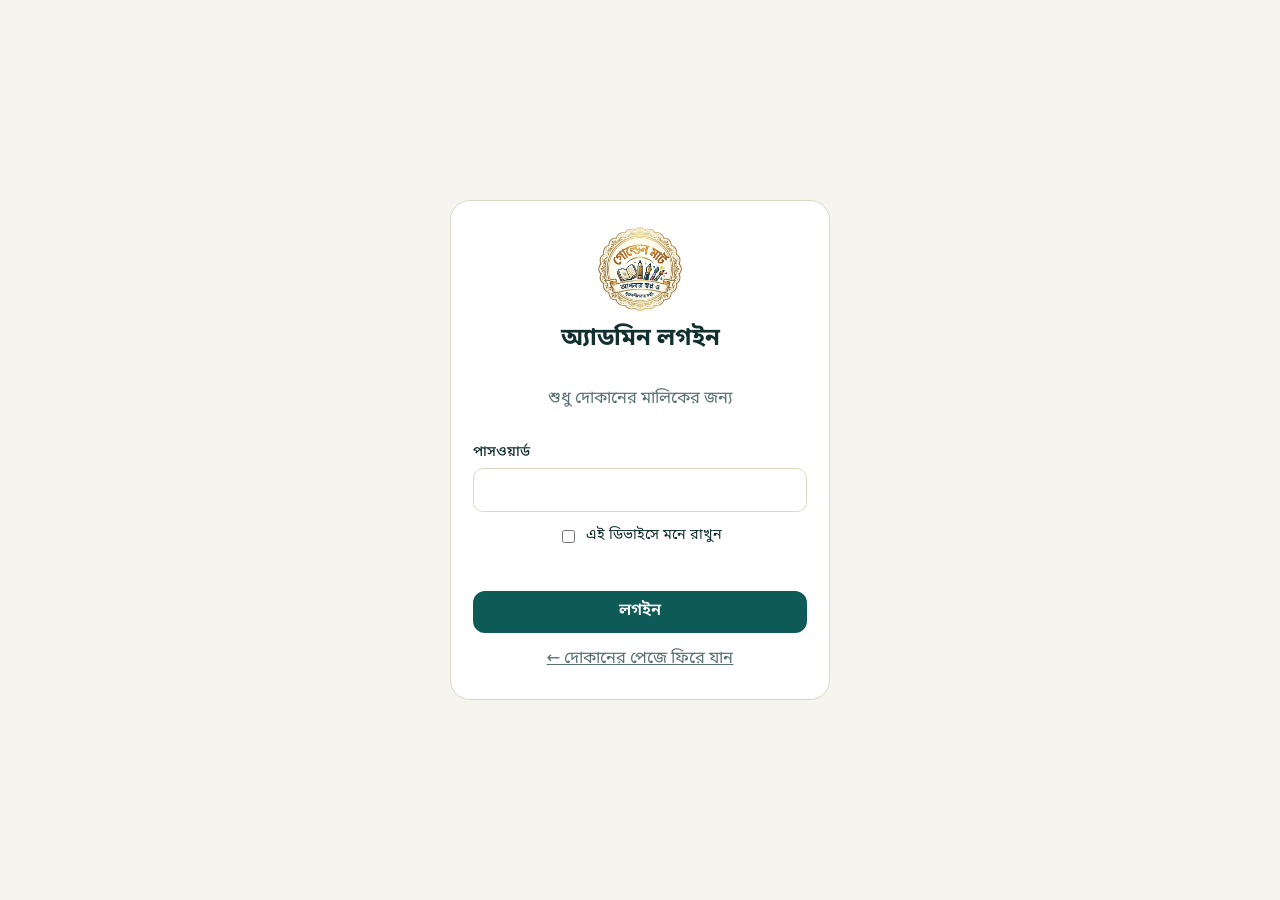
==== admin.html @ 74edad92 "Add files via upload" ====
<!doctype html>
<html lang="bn">
<head>
<meta charset="utf-8">
<meta name="viewport" content="width=device-width,initial-scale=1,viewport-fit=cover">
<meta name="claude:viewport-fit-sides" content="cover">
<meta name="robots" content="noindex,nofollow">
<title>গোল্ডেন মার্ট অ্যাডমিন</title>
<link rel="icon" href="icon-192.png">
<link rel="apple-touch-icon" href="apple-touch-icon.png">
<link rel="manifest" href="manifest-admin.webmanifest">
<meta name="theme-color" content="#0e5a57">
<meta name="mobile-web-app-capable" content="yes">
<meta name="apple-mobile-web-app-capable" content="yes">
<meta name="apple-mobile-web-app-title" content="GM Admin">
<link rel="stylesheet" href="https://fonts.googleapis.com/css2?family=Noto+Sans+Bengali:wght@400;500;600;700;800&display=swap">
<link rel="stylesheet" href="theme.css">
<link rel="stylesheet" href="admin.css">
</head>
<body class="admin">

<section id="login" class="login" hidden>
  <form id="lf" class="lbox" novalidate>
    <img src="logo.png" alt="" width="84" height="84">
    <h1>অ্যাডমিন লগইন</h1>
    <p class="muted" id="lsub">শুধু দোকানের মালিকের জন্য</p>
    <label class="field" for="lpw">পাসওয়ার্ড<input id="lpw" type="password" autocomplete="current-password"></label>
    <label class="chk"><input type="checkbox" id="lrem"> এই ডিভাইসে মনে রাখুন</label>
    <div class="err" id="lerr" role="alert"></div>
    <button class="btn" type="submit" id="lbtn">লগইন</button>
    <a class="muted" href="index.html">← দোকানের পেজে ফিরে যান</a>
  </form>
</section>

<div id="app" hidden>
  <aside class="side noprint">
    <div class="sbrand"><img src="logo.png" alt=""><div><b id="sName">গোল্ডেন মার্ট</b><small>অ্যাডমিন প্যানেল</small></div></div>
    <nav id="nav" aria-label="মেনু"></nav>
    <div class="sfoot">
      <button type="button" id="installBtn" hidden>অ্যাপ ইনস্টল করুন</button>
      <a href="index.html" target="_blank" rel="noopener">দোকান দেখুন ↗</a>
      <button type="button" data-act="logout">লগআউট</button>
    </div>
  </aside>
  <main>
    <div class="demo noprint" id="demo" hidden>ডেমো মোড: ডেটা শুধু এই ব্রাউজারে আছে। Google Sheet যুক্ত করতে README দেখুন।</div>
    <div class="mtop"><h1 id="vtitle"></h1><div class="acts noprint" id="vacts"></div></div>
    <div id="view"></div>
  </main>
</div>

<div id="modalHost"></div>
<div class="toast" id="toast" hidden></div>

<script src="config.js"></script>
<script src="core.js"></script>
<script src="api.js"></script>
<script src="admin.js"></script>
<script src="pwa.js"></script>
</body>
</html>
---- theme.css ----
/* গোল্ডেন মার্ট – শেয়ার্ড থিম (স্টোর ও অ্যাডমিন দুটোতেই) */
:root{
  --bg:#f6f4ee; --surface:#ffffff; --tile:#efede3; --ink:#12302f; --muted:#587270;
  --accent:#0e5a57; --on-accent:#ffffff; --gold:#a97a1f; --gold-soft:#f3e6c4; --line:#dcd8c8;
  --bad:#b3261e; --good:#1a7f45; --warn:#9a6a00; --warn-soft:#fbefc9; --bad-soft:#fbe3e0; --good-soft:#dff3e6;
  --display:'Noto Sans Bengali','Kalpurush','Nikosh','Vrinda','Shonar Bangla',sans-serif;
  --body:'Noto Sans Bengali','Kalpurush','Nikosh','Vrinda','Shonar Bangla',system-ui,sans-serif;
  color-scheme:light;
}
@media (prefers-color-scheme: dark){:root:not([data-theme="light"]){
  --bg:#0c1b1a; --surface:#142826; --tile:#e8ebe2; --ink:#eef1e8; --muted:#9bb3ae;
  --accent:#5fc4b8; --on-accent:#08201e; --gold:#e3b758; --gold-soft:#2f2a14; --line:#244340;
  --bad:#ff8a80; --good:#6fd39a; --warn:#f0c15a; --warn-soft:#3a3010; --bad-soft:#3b1b19; --good-soft:#12301f; color-scheme:dark}}
:root[data-theme="dark"]{
  --bg:#0c1b1a; --surface:#142826; --tile:#e8ebe2; --ink:#eef1e8; --muted:#9bb3ae;
  --accent:#5fc4b8; --on-accent:#08201e; --gold:#e3b758; --gold-soft:#2f2a14; --line:#244340;
  --bad:#ff8a80; --good:#6fd39a; --warn:#f0c15a; --warn-soft:#3a3010; --bad-soft:#3b1b19; --good-soft:#12301f; color-scheme:dark}

*{box-sizing:border-box}
html{-webkit-text-size-adjust:100%}
body{margin:0;background:var(--bg);color:var(--ink);font-family:var(--body);font-size:16.5px;line-height:1.7;-webkit-font-smoothing:antialiased}
h1,h2,h3{font-family:var(--display);line-height:1.4;margin:0;text-wrap:balance;font-weight:700}
button,input,textarea,select{font:inherit;color:inherit}
a{color:var(--accent)}
img{max-width:100%}
[hidden]{display:none!important}
:focus-visible{outline:3px solid var(--gold);outline-offset:2px;border-radius:6px}
.num{font-variant-numeric:tabular-nums}

.btn{display:inline-flex;align-items:center;justify-content:center;gap:8px;border:0;border-radius:12px;padding:10px 18px;
  background:var(--accent);color:var(--on-accent);font-weight:600;cursor:pointer;text-decoration:none;min-height:42px;line-height:1.2}
.btn.ghost{background:transparent;color:var(--accent);border:1.5px solid var(--accent)}
.btn.soft{background:var(--tile);color:#12302f}
.btn.wa{background:#1a7f45;color:#fff}
.btn.danger{background:var(--bad);color:#fff}
.btn.sm{min-height:34px;padding:5px 12px;font-size:.88rem;border-radius:10px}
.btn[disabled]{opacity:.55;cursor:not-allowed}

.field{display:grid;gap:3px;font-size:.88rem;font-weight:500;min-width:0}
.field input,.field textarea,.field select{border:1.5px solid var(--line);background:var(--surface);border-radius:10px;padding:9px 12px;width:100%;min-width:0;font-weight:400}
.field small{color:var(--muted);font-weight:400}
.err{color:var(--bad);font-size:.9rem;min-height:1.3em}

.veil{position:fixed;inset:0;z-index:100;background:rgba(5,20,18,.55);display:flex;align-items:flex-end;justify-content:center}
.sheet{background:var(--bg);color:var(--ink);width:100%;max-width:640px;max-height:92dvh;overflow:auto;border-radius:20px 20px 0 0;
  padding:18px 18px calc(22px + env(safe-area-inset-bottom,0px))}
.sheet.wide{max-width:860px}
.sheet>header{display:flex;justify-content:space-between;align-items:center;gap:10px;margin-bottom:12px}
.sheet h2{font-size:1.45rem}
.x{border:0;background:var(--tile);color:#12302f;width:38px;height:38px;border-radius:50%;font-size:1.1rem;cursor:pointer;flex:none}
@media (min-width:760px){.veil{align-items:center}.sheet{border-radius:20px}}

.toast{position:fixed;left:50%;transform:translateX(-50%);bottom:calc(90px + env(safe-area-inset-bottom,0px));z-index:200;
  background:var(--ink);color:var(--bg);padding:9px 16px;border-radius:999px;font-size:.9rem;max-width:90vw;text-align:center}
.badge{display:inline-block;border-radius:999px;padding:1px 10px;font-size:.78rem;font-weight:600;white-space:nowrap}
.b-new{background:var(--warn-soft);color:var(--warn)}
.b-confirmed{background:var(--tile);color:#12302f}
.b-shipped{background:#dbe8fb;color:#1b4a8a}
.b-delivered{background:var(--good-soft);color:var(--good)}
.b-cancelled{background:var(--bad-soft);color:var(--bad)}
@media (prefers-reduced-motion:no-preference){.btn{transition:transform .12s}.btn:active{transform:scale(.97)}}
---- admin.css ----
/* অ্যাডমিন প্যানেল: ডেস্কটপে বাঁ দিকে মেনু, ফোনে ওপরে স্ক্রল-করা মেনু */
body.admin{padding-left:env(safe-area-inset-left,0px);padding-right:env(safe-area-inset-right,0px)}
.muted{color:var(--muted)}
.login{min-height:100dvh;display:grid;place-items:center;padding:20px max(16px,env(safe-area-inset-left,0px))}
.lbox{width:100%;max-width:380px;background:var(--surface);border:1px solid var(--line);border-radius:20px;padding:26px 22px;display:grid;gap:12px;text-align:center;justify-items:center}
.lbox .field{width:100%;text-align:left}.lbox .btn{width:100%}
.lbox h1{font-size:1.5rem}
.chk{display:flex;gap:8px;align-items:center;font-size:.9rem;align-self:start}

#app{display:grid;grid-template-columns:236px minmax(0,1fr);min-height:100dvh}
.side{background:var(--surface);border-right:1px solid var(--line);position:sticky;top:0;height:100dvh;padding:16px 12px;display:flex;flex-direction:column;gap:12px;overflow:auto}
.sbrand{display:flex;gap:10px;align-items:center;padding:4px 6px}
.sbrand img{width:42px;height:42px}
.sbrand b{font-family:var(--display);font-size:1.05rem;display:block;line-height:1.3}
.sbrand small{color:var(--muted);font-size:.78rem}
#nav{display:flex;flex-direction:column;gap:2px}
#nav button{display:flex;align-items:center;gap:10px;padding:9px 12px;border-radius:10px;border:0;background:none;text-align:left;cursor:pointer;font-weight:500;color:var(--ink);width:100%}
#nav button svg{width:20px;height:20px;flex:none;stroke:currentColor;fill:none;stroke-width:1.8;stroke-linecap:round;stroke-linejoin:round}
#nav button[aria-current="page"]{background:var(--accent);color:var(--on-accent)}
#nav button:hover:not([aria-current="page"]){background:var(--tile);color:#12302f}
#nav .cnt{margin-left:auto;background:var(--gold);color:#fff;border-radius:999px;font-size:.75rem;padding:0 7px;min-width:20px;text-align:center}
.sfoot{margin-top:auto;display:grid;gap:6px;font-size:.9rem}
.sfoot button{border:1px solid var(--line);background:none;border-radius:10px;padding:7px;cursor:pointer;color:var(--ink)}

main{padding:20px max(16px,2.2vw) 60px;min-width:0}
.mtop{display:flex;align-items:center;justify-content:space-between;gap:12px;flex-wrap:wrap;margin-bottom:16px}
.mtop h1{font-size:1.7rem}
.acts{display:flex;gap:8px;flex-wrap:wrap}
.demo{background:var(--warn-soft);color:var(--warn);border-radius:10px;padding:7px 12px;font-size:.88rem;margin-bottom:14px}

.panel{background:var(--surface);border:1px solid var(--line);border-radius:16px;padding:16px;min-width:0}
.panel h2{font-size:1.15rem;margin-bottom:10px}
.stack{display:grid;gap:14px}
.two{display:grid;grid-template-columns:repeat(auto-fit,minmax(min(100%,340px),1fr));gap:14px}
.kpis{display:grid;grid-template-columns:repeat(auto-fit,minmax(165px,1fr));gap:12px}
.kpi{background:var(--surface);border:1px solid var(--line);border-radius:14px;padding:12px 14px;min-width:0}
.kpi span{display:block;color:var(--muted);font-size:.85rem}
.kpi b{font-family:var(--display);font-size:1.6rem;line-height:1.25;display:block;overflow-wrap:anywhere}
.kpi small{color:var(--muted);font-size:.8rem}
.kpi.good b{color:var(--good)}.kpi.bad b{color:var(--bad)}.kpi.gold b{color:var(--gold)}
.chips{display:flex;gap:6px;flex-wrap:wrap;margin-bottom:12px}
.chip{border:1.5px solid var(--line);background:var(--surface);border-radius:999px;padding:4px 14px;cursor:pointer;font-size:.9rem;color:var(--ink)}
.chip[aria-pressed="true"]{background:var(--accent);border-color:var(--accent);color:var(--on-accent)}
.search{border:1.5px solid var(--line);background:var(--surface);border-radius:10px;padding:8px 12px;width:100%;max-width:340px;margin-bottom:12px}

.scroll{overflow-x:auto;max-width:100%}
table.t{border-collapse:collapse;width:100%;font-size:.93rem}
.t th{text-align:left;color:var(--muted);font-weight:500;font-size:.8rem;padding:8px 10px;border-bottom:1px solid var(--line);white-space:nowrap}
.t td{padding:9px 10px;border-bottom:1px solid var(--line);vertical-align:middle}
.t .r{text-align:right;font-variant-numeric:tabular-nums}
.t tr:last-child td{border-bottom:0}
.t tfoot td{font-weight:600;border-top:2px solid var(--line)}
.thumb{width:44px;height:44px;object-fit:contain;background:var(--tile);border-radius:8px;display:block}
.pn{display:flex;align-items:center;gap:10px;min-width:180px}
.pn b{display:block;line-height:1.3}
.pn small{color:var(--muted)}

.orows{display:grid;gap:10px}
.orow{background:var(--surface);border:1px solid var(--line);border-radius:14px;padding:12px 14px;display:grid;grid-template-columns:minmax(0,1.6fr) minmax(0,1.4fr) auto;gap:10px 16px;align-items:center}
.orow .id{font-family:var(--display);font-weight:700;font-size:1.05rem}
.orow .meta{color:var(--muted);font-size:.85rem}
.orow .who b{display:block}
.orow .amt{text-align:right}
.orow .amt b{font-family:var(--display);font-size:1.2rem;display:block}
.orow .ctl{grid-column:1/-1;display:flex;gap:8px;flex-wrap:wrap;align-items:center}
.orow select{border:1.5px solid var(--line);background:var(--surface);border-radius:8px;padding:4px 8px}
.src{font-size:.72rem;background:var(--tile);color:#12302f;border-radius:6px;padding:0 6px;margin-left:6px}
.empty{padding:30px 10px;text-align:center;color:var(--muted)}

.sw{position:relative;display:inline-block;width:42px;height:24px}
.sw input{opacity:0;position:absolute;inset:0;width:100%;height:100%;margin:0;cursor:pointer}
.sw i{position:absolute;inset:0;background:var(--line);border-radius:999px;transition:background .15s;pointer-events:none}
.sw i::after{content:"";position:absolute;top:3px;left:3px;width:18px;height:18px;background:#fff;border-radius:50%;transition:transform .15s}
.sw input:checked+i{background:var(--good)}.sw input:checked+i::after{transform:translateX(18px)}
.sw input:focus-visible+i{outline:3px solid var(--gold)}

.grid2{display:grid;grid-template-columns:repeat(auto-fit,minmax(min(100%,230px),1fr));gap:10px}
.sec{margin:6px 0 2px;font-family:var(--display);font-weight:600;color:var(--accent);font-size:1.05rem}
.il{display:grid;grid-template-columns:minmax(0,2.2fr) 70px 90px 80px 34px;gap:6px;align-items:center;margin-bottom:6px}
.il input,.il select{border:1.5px solid var(--line);background:var(--surface);border-radius:8px;padding:7px 8px;width:100%;min-width:0}
.il .lt{text-align:right;font-variant-numeric:tabular-nums;font-size:.9rem}
.il.h{color:var(--muted);font-size:.78rem}
.il button{border:0;background:var(--bad-soft);color:var(--bad);border-radius:8px;height:32px;cursor:pointer}
.tot{display:grid;gap:4px;margin:10px 0;font-variant-numeric:tabular-nums}
.tot div{display:flex;justify-content:space-between;gap:10px}
.tot .g{font-weight:700;font-size:1.15rem}
.mfoot{display:flex;gap:8px;flex-wrap:wrap;margin-top:14px;justify-content:flex-end}
.preview{display:flex;gap:12px;align-items:center}
.preview img{width:84px;height:84px;object-fit:contain;background:var(--tile);border-radius:10px}
.hint{color:var(--muted);font-size:.85rem}
.pos{color:var(--good)}.neg{color:var(--bad)}

/* চার্ট */
.chart{width:100%;height:auto;display:block}
.chart text{fill:var(--muted);font-size:11px;font-family:var(--body)}
.chart .ax{stroke:var(--line);stroke-width:1}
.legend{display:flex;gap:14px;font-size:.82rem;color:var(--muted);margin-top:4px}
.legend i{display:inline-block;width:10px;height:10px;border-radius:2px;margin-right:5px}

/* ভাউচার (কাগজ, থিম নিরপেক্ষ) */
.vwrap{background:#e9e6da;border-radius:12px;padding:12px;overflow:auto}
.voucher{background:#fff;color:#14201f;width:100%;max-width:148mm;margin:0 auto;padding:7mm 7mm 6mm;font-family:var(--body);font-size:13px;line-height:1.5;border:1px solid #cfc9b3}
.voucher .vh{display:flex;gap:10px;align-items:center;border-bottom:2px solid #a97a1f;padding-bottom:8px}
.voucher .vh img{width:56px;height:56px}
.voucher .vh b{font-family:var(--display);font-size:20px;color:#0e5a57;display:block;line-height:1.1}
.voucher .vh small{color:#555;display:block}
.voucher .vt{display:flex;justify-content:space-between;align-items:center;margin:10px 0 6px;gap:8px}
.voucher .vt h3{font-size:16px;color:#a97a1f}
.voucher .vt span{font-size:12px;color:#444;text-align:right}
.voucher .box{border:1px solid #d9d3bd;border-radius:8px;padding:6px 10px;margin-bottom:8px;font-size:12.5px}
.voucher table{width:100%;border-collapse:collapse;font-size:12.5px}
.voucher th{background:#f3efe2;text-align:left;padding:5px 6px;border:1px solid #d9d3bd}
.voucher td{padding:5px 6px;border:1px solid #d9d3bd}
.voucher .r{text-align:right}
.voucher .vs{margin-left:auto;width:62%;margin-top:6px;font-size:12.5px}
.voucher .vs div{display:flex;justify-content:space-between;padding:1px 0}
.voucher .vs .g{font-weight:700;font-size:15px;border-top:1.5px solid #14201f;margin-top:3px;padding-top:3px}
.voucher .pay{margin-top:8px;padding:6px 10px;border-radius:8px;background:#fbefc9;color:#7a5600;font-weight:600;font-size:12.5px;text-align:center}
.voucher .pay.paid{background:#dff3e6;color:#1a7f45}
.voucher .sign{display:flex;justify-content:space-between;margin-top:26px;font-size:11.5px;color:#444}
.voucher .sign span{border-top:1px solid #777;padding-top:2px;min-width:90px;text-align:center}
.voucher .thx{text-align:center;margin-top:10px;font-size:12px;color:#555}
.vactions{display:flex;gap:8px;flex-wrap:wrap;margin-top:12px}

@media (max-width:900px){
  #app{grid-template-columns:minmax(0,1fr)}
  .side{position:sticky;top:env(safe-area-inset-top,0px);z-index:30;height:auto;flex-direction:row;align-items:center;padding:6px 8px;gap:8px;border-right:0;border-bottom:1px solid var(--line);overflow-x:auto}
  .sbrand small,.sfoot a{display:none}
  .sbrand b{font-size:1rem;white-space:nowrap}.sbrand img{width:32px;height:32px}
  #nav{flex-direction:row;gap:4px}
  #nav button{width:auto;white-space:nowrap;padding:7px 12px}
  .sfoot{margin:0 0 0 auto}
  .orow{grid-template-columns:minmax(0,1fr) auto}
  .orow .items{grid-column:1/-1}
  .il{grid-template-columns:minmax(0,1fr) 60px 80px 34px}.il .lt{display:none}
}
body.admin::before{content:"";position:fixed;inset:0 0 auto;height:env(safe-area-inset-top,0px);z-index:40;background:var(--surface)}

@media print{
  body.admin{background:#fff;padding:0}
  .noprint,.side,.toast{display:none!important}
  body.admin::before{display:none}
  #app{display:block}
  main{padding:0}
  .panel,.kpi{break-inside:avoid;border-color:#ccc}
  body.pr-voucher #app{display:none}
  body.pr-voucher .veil{position:static;background:none;display:block;padding:0}
  body.pr-voucher .sheet{max-height:none;overflow:visible;max-width:none;padding:0;border-radius:0;background:#fff}
  body.pr-voucher .sheet>header,body.pr-voucher .vactions{display:none!important}
  body.pr-voucher .vwrap{background:none;padding:0;overflow:visible}
  body.pr-voucher .voucher{border:0;width:148mm;max-width:148mm}
  @page{margin:8mm}
}

.sfoot #installBtn{border:1px solid var(--gold);background:var(--gold-soft);color:var(--gold);border-radius:10px;padding:7px;cursor:pointer;font-weight:600}
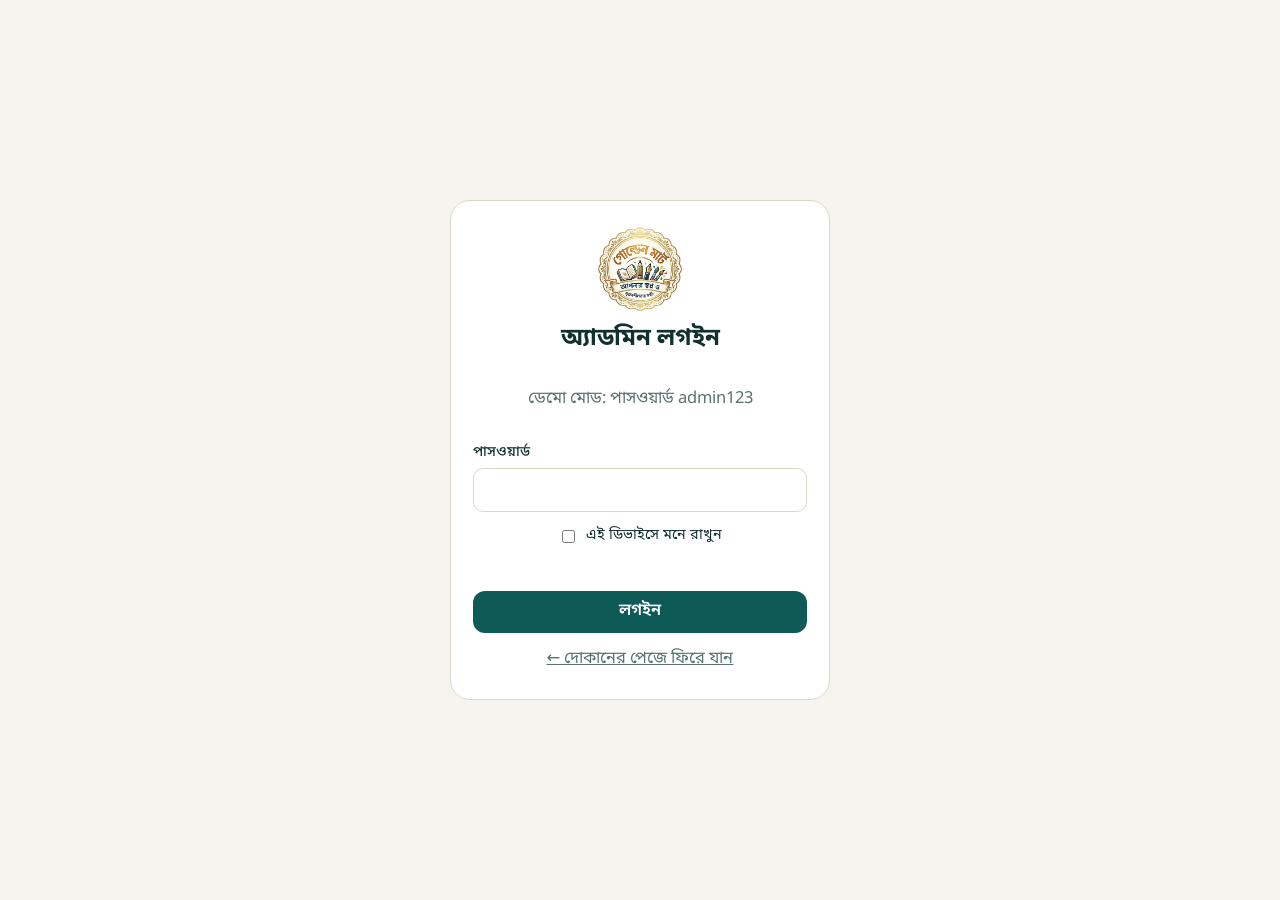
==== commit 51411dab: "Add files via upload" ====
--- a/admin.html
+++ b/admin.html
@@ -33,13 +33,16 @@
 </section>
 
 <div id="app" hidden>
-  <aside class="side noprint">
+  <header class="mbar noprint"><button class="menubtn" type="button" data-act="menu" aria-label="মেনু খুলুন" aria-controls="side"><svg viewBox="0 0 24 24" aria-hidden="true"><path d="M4 6h16M4 12h16M4 18h16"/></svg></button><img src="logo.png" alt="" width="32" height="32"><b id="mName">গোল্ডেন মার্ট</b></header>
+  <div class="scrim noprint" data-act="closeMenu"></div>
+  <aside class="side noprint" id="side">
     <div class="sbrand"><img src="logo.png" alt=""><div><b id="sName">গোল্ডেন মার্ট</b><small>অ্যাডমিন প্যানেল</small></div></div>
     <nav id="nav" aria-label="মেনু"></nav>
     <div class="sfoot">
       <button type="button" id="installBtn" hidden>অ্যাপ ইনস্টল করুন</button>
       <a href="index.html" target="_blank" rel="noopener">দোকান দেখুন ↗</a>
       <button type="button" data-act="logout">লগআউট</button>
+      <button type="button" class="ver" data-act="about" id="verBtn"></button>
     </div>
   </aside>
   <main>
@@ -53,6 +56,7 @@
 <div class="toast" id="toast" hidden></div>
 
 <script src="config.js"></script>
+<script src="version.js"></script>
 <script src="core.js"></script>
 <script src="api.js"></script>
 <script src="admin.js"></script>
--- a/admin.css
+++ b/admin.css
@@ -124,17 +124,26 @@
 
 @media (max-width:900px){
   #app{grid-template-columns:minmax(0,1fr)}
-  .side{position:sticky;top:env(safe-area-inset-top,0px);z-index:30;height:auto;flex-direction:row;align-items:center;padding:6px 8px;gap:8px;border-right:0;border-bottom:1px solid var(--line);overflow-x:auto}
-  .sbrand small,.sfoot a{display:none}
-  .sbrand b{font-size:1rem;white-space:nowrap}.sbrand img{width:32px;height:32px}
-  #nav{flex-direction:row;gap:4px}
-  #nav button{width:auto;white-space:nowrap;padding:7px 12px}
-  .sfoot{margin:0 0 0 auto}
+  .mbar{display:flex;align-items:center;gap:10px;position:sticky;top:env(safe-area-inset-top,0px);z-index:30;background:var(--surface);border-bottom:1px solid var(--line);padding:8px max(12px,env(safe-area-inset-left,0px))}
+  .mbar b{font-family:var(--display);font-size:1.05rem;flex:1;min-width:0;white-space:nowrap;overflow:hidden;text-overflow:ellipsis}
+  .menubtn{border:0;background:var(--tile);color:#12302f;width:42px;height:42px;border-radius:12px;cursor:pointer;display:grid;place-items:center;flex:none}
+  .menubtn svg{width:24px;height:24px;stroke:currentColor;fill:none;stroke-width:2;stroke-linecap:round}
+  .side{position:fixed;left:0;top:0;bottom:0;width:min(82vw,300px);height:100dvh;z-index:60;transform:translateX(-105%);visibility:hidden;
+    padding:calc(16px + env(safe-area-inset-top,0px)) 12px calc(16px + env(safe-area-inset-bottom,0px));overflow:auto;box-shadow:8px 0 30px rgba(0,0,0,.3)}
+  #app.menu-open .side{transform:none;visibility:visible}
+  #app.menu-open .scrim{display:block}
+  #nav button{padding:12px;font-size:1rem}
+  .sfoot a,.sfoot button{padding:10px;text-align:center}
+  .sfoot a{border:1px solid var(--line);border-radius:10px;text-decoration:none}
   .orow{grid-template-columns:minmax(0,1fr) auto}
   .orow .items{grid-column:1/-1}
   .il{grid-template-columns:minmax(0,1fr) 60px 80px 34px}.il .lt{display:none}
 }
 body.admin::before{content:"";position:fixed;inset:0 0 auto;height:env(safe-area-inset-top,0px);z-index:40;background:var(--surface)}
+@media (min-width:901px){.mbar{display:none}}
+.scrim{display:none;position:fixed;inset:0;background:rgba(5,20,18,.5);z-index:55}
+@media (min-width:901px){.scrim{display:none!important}}
+@media (prefers-reduced-motion:no-preference){@media (max-width:900px){.side{transition:transform .22s ease,visibility .22s}}}
 
 @media print{
   body.admin{background:#fff;padding:0}
@@ -153,3 +162,5 @@
 }
 
 .sfoot #installBtn{border:1px solid var(--gold);background:var(--gold-soft);color:var(--gold);border-radius:10px;padding:7px;cursor:pointer;font-weight:600}
+
+.sfoot .ver{border:0;background:none;color:var(--muted);font-size:.8rem;padding:4px;text-decoration:underline;cursor:pointer}
